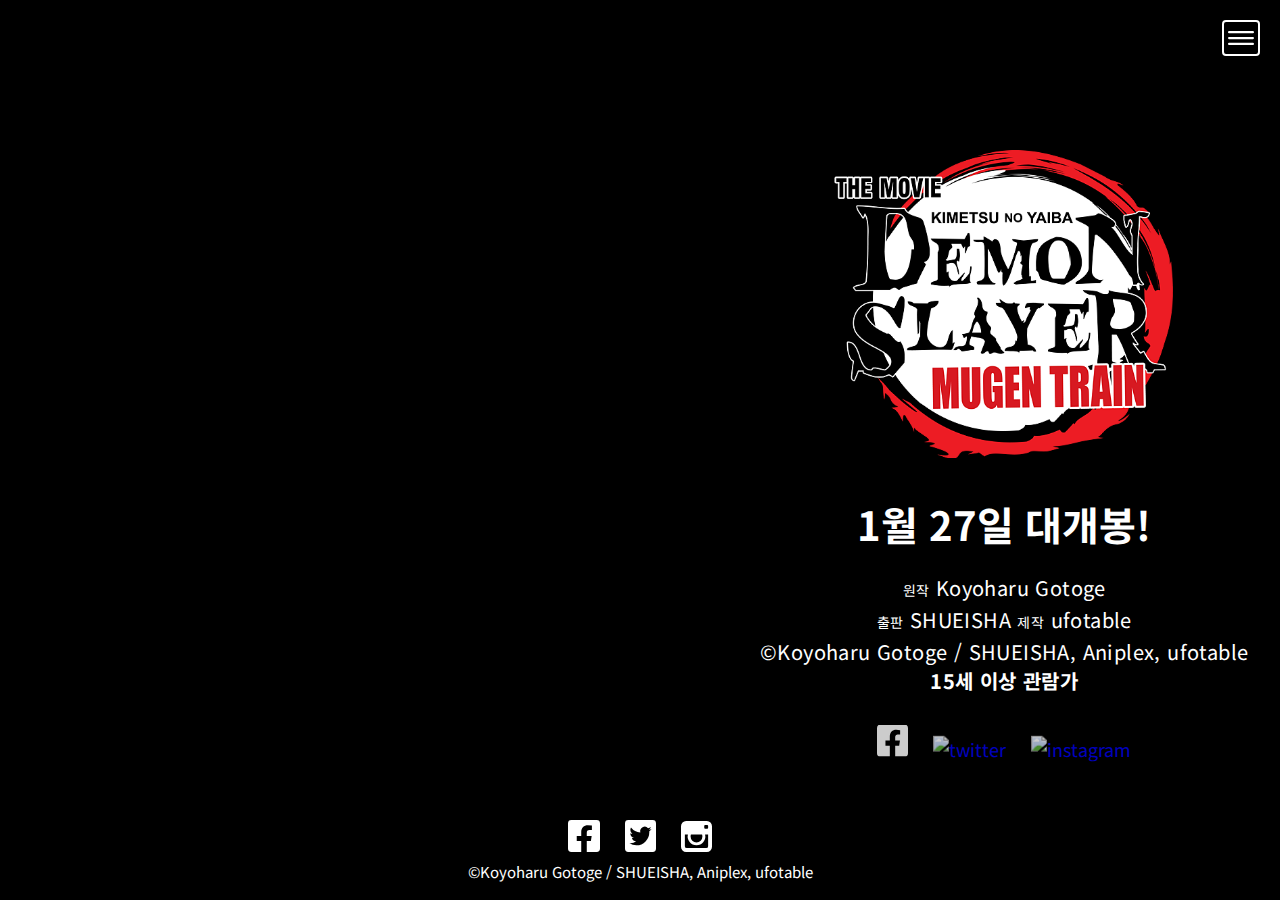
==== gallery.html @ 815ceb39 "시놉시스까지" ====
<!DOCTYPE html>
<html lang="ko">
<head>
  <meta charset="UTF-8">
  <meta name="viewport" content="width=device-width, initial-scale=1.0">
  <title>비디오 | 극장판 귀멸의 칼날: 무한열차편</title>
  <link rel="shortcut icon" href="./images/favicon.png">
  <!-- 웹 폰트 nNoto Sans KR -->
  <link href="https://fonts.googleapis.com/css2?family=Noto+Sans+KR:wght@400;700&display=swap" rel="stylesheet">
  <link rel="stylesheet" href="./css/style.css">
  <link rel="stylesheet" href="./css/sub.css">
  <script src="./js/jquery-3.5.1.min.js"></script>
  <script src="./js/main.js"></script>

</head>
<body id="gallery">
  <div class="container">
    <header id="main_header">
      <div class="header_box">
        <h1>
          <img src="./images/logo.png" 
          alt="극장판 귀멸의 칼날: 무한열차편">
        </h1>
        <p>1월 27일 대개봉!</p>
        <ul class="origin">
          <li><span>원작</span> Koyoharu Gotoge</li>
          <li>
            <span>출판</span> SHUEISHA    
            <span>제작</span> ufotable
          </li>
          <li>&copy;Koyoharu Gotoge / SHUEISHA, Aniplex, ufotable</li>
          <li><strong>15세 이상 관람가</strong></li>
        </ul>
        <ul class="sns">
          <li>
            <a href="https://www.facebook.com/permalink.php?id=106273441303939&story_fbid=134915478439735">
              <img src="./images/Icon_awesome-facebook-square.svg" alt="facebook">
            </a>
          </li>
          <li>
            <a href="#">
              <img src="./images/Icon awesome-twitter-square.svg" alt="twitter">
            </a></li>
          <li>
            <a href="#">
              <img 
                src="./images/Icon metro-instagram.svg" alt="instagram">
            </a>
          </li>
        </ul>
      </div><!-- end header_box -->
      <button class="btn-toggle">
        <img src="./images/btn-toggle.svg" alt="toggle">
      </button>
    </header>

    <nav id="gnb">
      <ul>
        <li><a href="./">홈</a></li>
        <li class="active"><a href="./video.html">비디오</a></li>
        <li><a href="./index.html?synop=1">시놉시스</a></li>
        <li><a href="./gallery.html">갤러리</a></li>
      </ul>
      <button class="btn-close">
        <img src="./images/btn-close.svg" alt="닫기 버튼">
      </button>
    </nav>

    <section id="main">
      <iframe src='https://tv.naver.com/embed/16768219?autoPlay=true' frameborder='no' scrolling='no' marginwidth='0' marginheight='0' allow='autoplay' allowfullscreen></iframe>
    </section>
  </div><!-- end container -->

  <footer id="main_footer">
    <ul class="sns">
      <li>
        <a href="https://www.facebook.com/permalink.php?id=106273441303939&story_fbid=134915478439735">
          <img src="./images/Icon_awesome-facebook-square.svg" alt="facebook">
        </a>
      </li>
      <li>
        <a href="#">
          <img src="./images/Icon_awesome-twitter-square.svg" alt="twitter">
        </a></li>
      <li>
        <a href="#">
          <img src="./images/Icon_metro-instagram.svg" alt="instagram">
        </a>
      </li>
    </ul>
    <p>
      <small>&copy;Koyoharu Gotoge / SHUEISHA, Aniplex, ufotable</small>
    </p>
  </footer>    
</body>
</html>
---- css/style.css ----
* {
  margin: 0;
  padding: 0;
  box-sizing: border-box;
}

ul { 
  list-style-type: none;
}

a {
  text-decoration: none;
}

a, button {
  outline: none;
}

html, body {
  width: 100%;
  height: 100%;
}

body {
  font-size: 18px;
  font-family: 'Noto Sans KR', sans-serif;
  background: #333;
  color: #fff;
  background-image: url(../images/poster03.jpg);
  background-size: cover;
}

/* 모바일 기기일때 배경 구도 바꾸기 */
@media screen and (max-width: 768px) {
  body {
    background-position: right 0;
  }
}

.btn-toggle {
  background: none;
  border: none;
  cursor: pointer;
}

.container {
  position: relative;
  max-width: 1600px;
  /* height: 100vh; */
  margin: 0 auto;
  /* outline: 2px solid red; */
}

#main_header {
  position: absolute;
  width: 520px;
  right: 0;
  top: 0;
  /* outline: 1px solid red; */
  height: 100vh;
  text-align: center;
  padding-top: 90px;
  padding-right: 40px;
}

.header_box {
  position: absolute;
  left: 0; top: 50%;
  transform: translateY(-50%);
  /* outline: 2px solid green; */
}

#main_header h1 > img {
  width: 480px;
}

#main_header p {
  font-size: 40px;
  font-weight: 700;
  margin-top: 15px;
}

#main_header .origin {
  margin-top: 20px;
  font-size: 20px;
  font-weight: 400;
  letter-spacing: 0.02em;
  line-height: 29px;
  margin-bottom: 30px;
}

#main_header .origin > li > span {
  font-size: 14px;
}

#main_header .sns > li {
  display: inline-block;
  margin-left: 10px;
  margin-right: 10px;
}

#main_header .btn-toggle {
  position: absolute;
  right: 20px; top: 20px;
}

#main_header .sns a{
  opacity: 0.8;
}

#main_header .sns a:hover {
  opacity: 1;
}

.header_box {
  text-shadow: 2px 2px 4px #000;
}

/* 메인메뉴(gnb) */
#gnb {
  position: fixed;
  background: #F6F6F6;
  right: -390px; top: 0;
  width: 390px;
  height: 100%;
  transition-duration: 0.4s;
  z-index: 999;
}

#gnb.show {
  right: 0;
}



#gnb .btn-close {
  background: none;
  border: none;
  position: absolute;
  right: 20px; top: 20px;
  cursor: pointer;
}

#gnb > ul {
  /* outline: 1px solid red; */
  margin-top: 124px;
}

#gnb > ul > li {
  width: 390px; height: 80px;
  /* outline: 1px solid #ccc; */
  text-align: center;
  font-size: 2em;
  /* outline: 1px solid red; */
}

#gnb > ul > li > a {
  /* outline: 1px solid red; */
  display: block;
  line-height: 80px;
  color: #333;
}

#gnb > ul > li > a:hover {
  background: #ED1C24;
  color: #fff;
}

#gnb > ul > li.active a {
  background: #ED1C24;
  color: #fff;
}

/* 시놉시스 팝업창 */
#synop_popup {
  position: fixed;
  width: 800px;
  height: 428px;
  background: #fff;
  left: 50%;
  top: 50%;
  transform: translate(-50%, -50%);
  color: #333;
  padding: 60px;
  display: none;
}


#synop_popup.show {
  display: block;
}

#synop_popup h2 {
  margin-bottom: 28px;
}

#synop_popup p {
  margin-bottom: 1em;
}
---- css/sub.css ----
/* sub.css */

/* 배경 초기화 */
body {
  background: #000;
}

#video .container{
  /* border: 2px solid red; */
}

#video #main_header {
  position: relative;
  width: 100%;
  background: #000;
  height: 100px;
}

#video .header_box {
  display: none;
}

#video #main {
  position: relative;
}

#video #main iframe {
  width: 100%;
  /* header, footer 공간을 제외한 영상 영역 */
  height: calc(100vh - 200px);
  background: #abc;
  /* border: 2px solid green; */
  display: block;
}

#main_footer {
  position: absolute;
  bottom: 0;
  left: 0;
  text-align: center;
  width: 100%;
  height: 100px;
  background: #000;
  /* border: 1px solid yellow; */
}

#main_footer .sns { margin-top: 20px;}
#main_footer .sns li {
  display: inline-block;
  margin-left: 10px;
  margin-right: 10px;
}
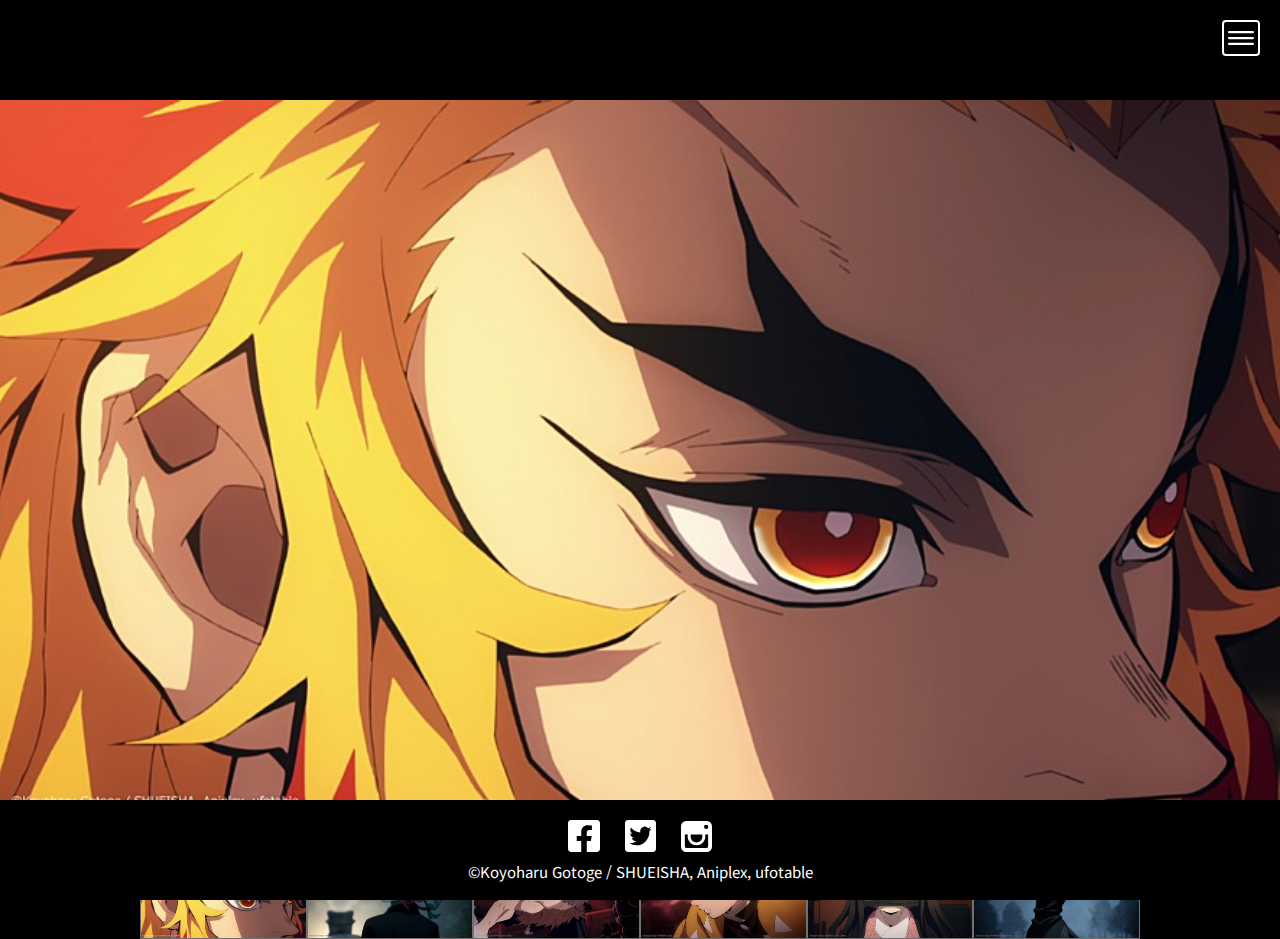
==== commit c44a22f0: "모바일까지 추가" ====
--- a/gallery.html
+++ b/gallery.html
@@ -3,7 +3,7 @@
 <head>
   <meta charset="UTF-8">
   <meta name="viewport" content="width=device-width, initial-scale=1.0">
-  <title>비디오 | 극장판 귀멸의 칼날: 무한열차편</title>
+  <title>갤러리 | 극장판 귀멸의 칼날: 무한열차편</title>
   <link rel="shortcut icon" href="./images/favicon.png">
   <!-- 웹 폰트 nNoto Sans KR -->
   <link href="https://fonts.googleapis.com/css2?family=Noto+Sans+KR:wght@400;700&display=swap" rel="stylesheet">
@@ -67,7 +67,17 @@
     </nav>
 
     <section id="main">
-      <iframe src='https://tv.naver.com/embed/16768219?autoPlay=true' frameborder='no' scrolling='no' marginwidth='0' marginheight='0' allow='autoplay' allowfullscreen></iframe>
+     <figure>
+         <img src="./images/img01.jpg" alt="01">
+     </figure>
+     <ul class="thumb">
+         <li><a href="#"><img src="./images/img01.jpg" alt="1"></a></li>
+         <li><a href="#"><img src="./images/img02.jpg" alt="2"></a></li>
+         <li><a href="#"><img src="./images/img03.jpg" alt="3"></a></li>
+         <li class="clear"><a href="#"><img src="./images/img04.jpg" alt="4"></a></li>
+         <li><a href="#"><img src="./images/img05.jpg" alt="5"></a></li>
+         <li><a href="#"><img src="./images/img06.jpg" alt="6"></a></li>
+     </ul>
     </section>
   </div><!-- end container -->
 
--- a/css/style.css
+++ b/css/style.css
@@ -67,7 +67,7 @@
   position: absolute;
   left: 0; top: 50%;
   transform: translateY(-50%);
-  /* outline: 2px solid green; */
+  /* outline: 2px solid white; */
 }
 
 #main_header h1 > img {
@@ -183,6 +183,7 @@
   color: #333;
   padding: 60px;
   display: none;
+  box-shadow: 2px 2px 4px rgba(0,0,0, 0.6);
 }
 
 
@@ -197,3 +198,17 @@
 #synop_popup p {
   margin-bottom: 1em;
 }
+
+@media screen and (max-width: 500px) {
+  .lcear {
+    clear: both;
+  }
+  #gallery #main ul.thumb {
+    width: 100%;
+  }
+  #gallery #main ul.thumb li {
+    width: calc(100%/3);
+    float: left;
+    overflow: hidden;
+  }
+}
--- a/css/sub.css
+++ b/css/sub.css
@@ -51,3 +51,69 @@
   margin-right: 10px;
 }
 
+
+/* 갤러리 */
+
+#gallery #main_header {
+  position: relative;
+  width: 100%;
+  background: #000;
+  height: 100px;
+}
+
+#gallery .header_box {
+  display: none;
+}
+
+#gallery #main figure {
+  width: 1000px;
+  width: 100%;
+  /* outline: 2px solid red; */
+  margin: 0 auto;
+  overflow: hidden;
+  margin-bottom: 20px;
+}
+
+#gallery #main figure img {
+  width: 100%;
+}
+
+#gallery #main ul {
+  /* outline: 2px solid green; */
+  max-width: 1000px;
+  margin: 0 auto;
+}
+
+#gallery #main ul li {
+  width: calc(100% / 6);
+  float: left;
+  /* outline: 2px solid red; */
+  border: 1px solid #707070;
+  overflow: hidden;
+}
+#gallery #main ul li:hover {
+  border: 4px solid #ED1C24;
+} 
+
+#gallery #main ul li a img {
+  width: 100%;
+  display: block;
+}
+
+/* 갤러리 모바일 목록 구성 */
+@media screen and (max-width: 500px) {
+  .clear {
+    clear: both;
+  }
+  #gallery #main ul.thumb {
+    overflow: hidden;
+    width: 100%;
+    margin-left: 20px;
+  }
+  #gallery #main ul.thumb li {
+    width: calc((100% - 40px) / 3);
+    float: left;
+    overflow: hidden;
+    
+  }
+}
